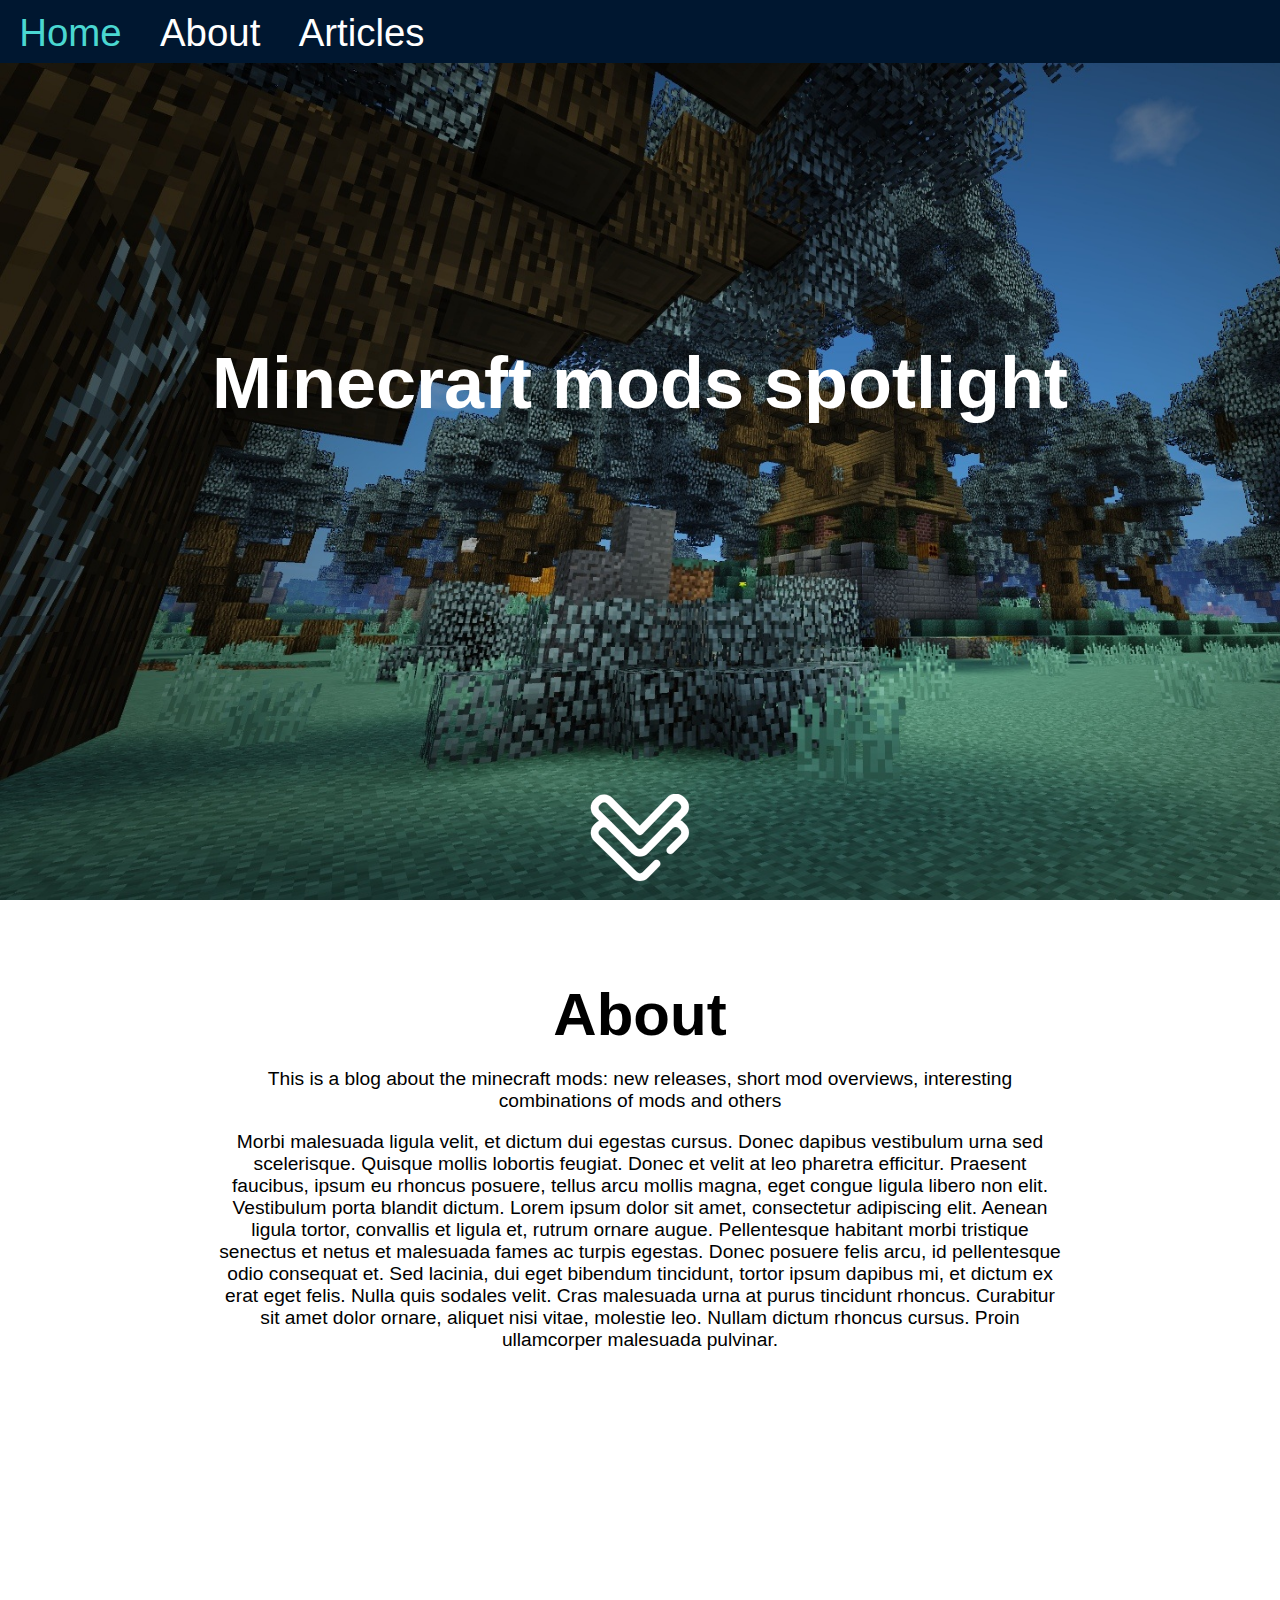
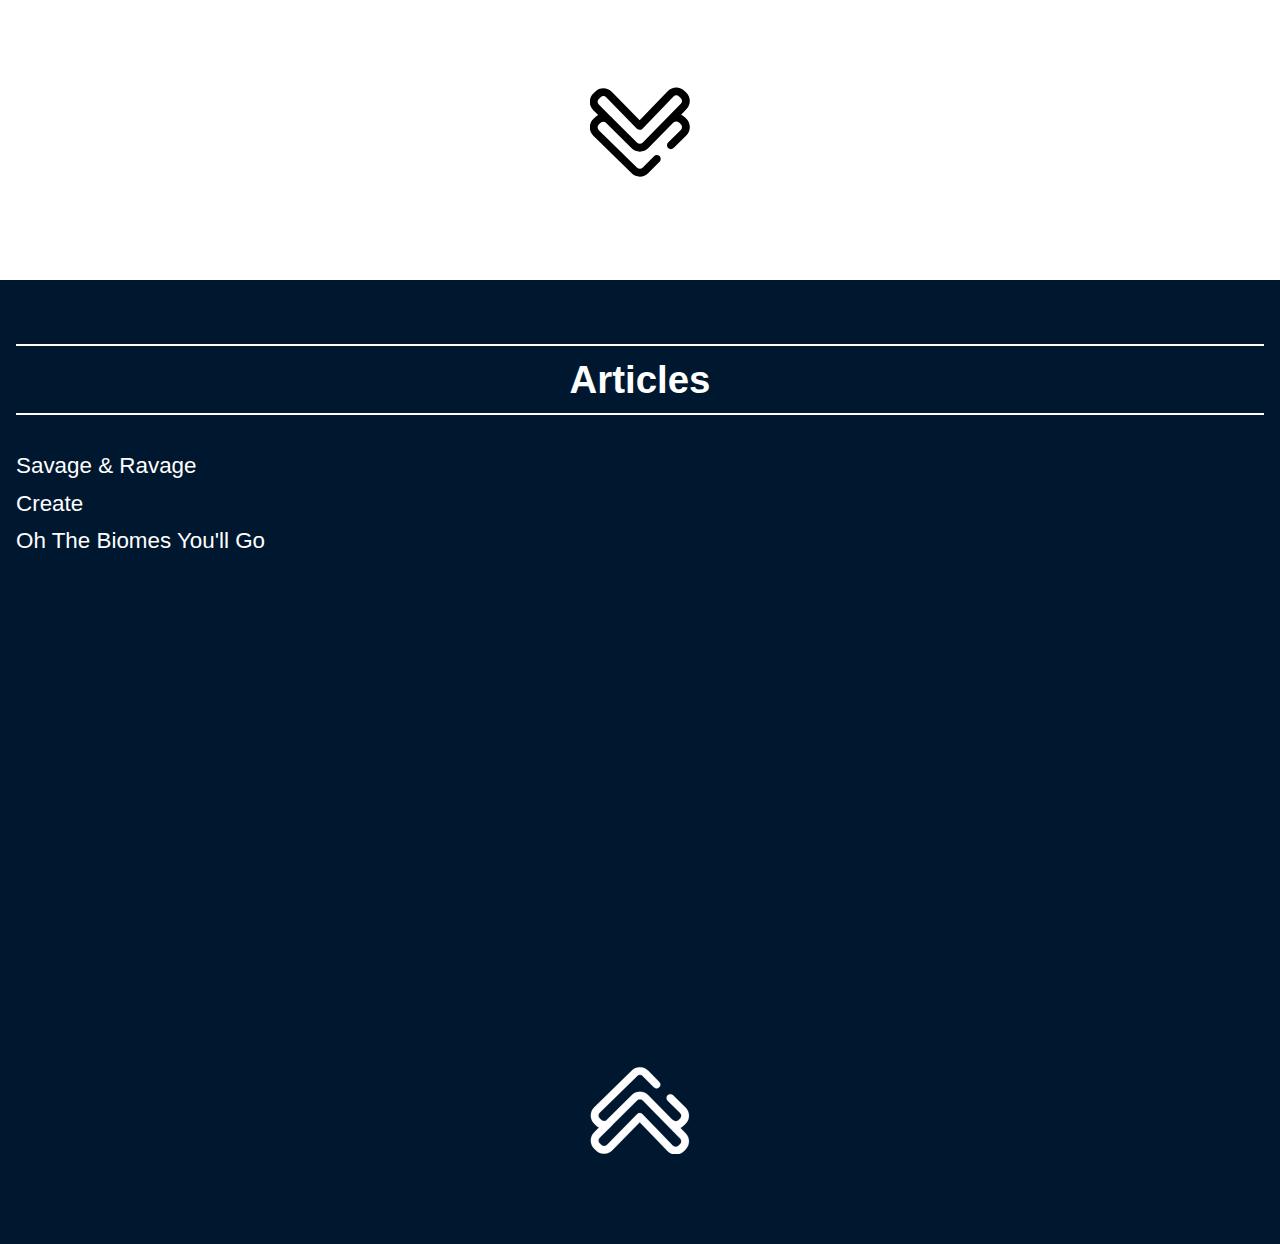
==== public/index.html @ c65cb6dd "init" ====
<!DOCTYPE html>
<html lang="sk">
	<head>
		<meta charset="UTF-8" />
		<title>Môj blog / My Blog</title>
		<link rel="stylesheet" href="./css/screenStyle.css" />
		<!-- <base href="/assignments-2021/stvrtok-9_10/wt1-5038/" /> -->
	</head>
	<body>
		<nav>
			<a href="./index.html#backgroundImage">Home</a>
			<a href="#about">About</a>
			<a href="#articles">Articles</a>
		</nav>

		<a href="#about">
			<img class="jumpArrow" src="./fig/icons/Untitled.svg" alt="Go down icon" />
		</a>

		<div id="backgroundImage"></div>
		<div class="titleContainer">
			<h1 class="title">Minecraft mods spotlight</h1>
		</div>

		<div id="about">
			<div>
				<h2>About</h2>
				<div class="description">
					<p>
						This is a blog about the minecraft mods: new releases, short mod overviews,
						interesting combinations of mods and others
					</p>
					<p>
						Morbi malesuada ligula velit, et dictum dui egestas cursus. Donec dapibus
						vestibulum urna sed scelerisque. Quisque mollis lobortis feugiat. Donec et
						velit at leo pharetra efficitur. Praesent faucibus, ipsum eu rhoncus
						posuere, tellus arcu mollis magna, eget congue ligula libero non elit.
						Vestibulum porta blandit dictum. Lorem ipsum dolor sit amet, consectetur
						adipiscing elit. Aenean ligula tortor, convallis et ligula et, rutrum ornare
						augue. Pellentesque habitant morbi tristique senectus et netus et malesuada
						fames ac turpis egestas. Donec posuere felis arcu, id pellentesque odio
						consequat et. Sed lacinia, dui eget bibendum tincidunt, tortor ipsum dapibus
						mi, et dictum ex erat eget felis. Nulla quis sodales velit. Cras malesuada
						urna at purus tincidunt rhoncus. Curabitur sit amet dolor ornare, aliquet
						nisi vitae, molestie leo. Nullam dictum rhoncus cursus. Proin ullamcorper
						malesuada pulvinar.
					</p>
				</div>
			</div>
		</div>

		<a href="#articles"
			><img
				class="jumpArrow"
				id="secondArrow"
				src="./fig/icons/down-chevron.svg"
				alt="Go down icon"
		/></a>

		<div id="articles">
			<h2>Articles</h2>
			<ul>
				<li>
					<a href="./article1.html">Savage & Ravage</a>
				</li>
				<li>
					<a href="./article2.html">Create</a>
				</li>
				<li>
					<a href="./article3.html">Oh The Biomes You'll Go</a>
				</li>
			</ul>
			<a href="#backgroundImage"
				><img
					class="jumpArrow"
					id="arrowUp"
					src="./fig/icons/Untitled.svg"
					alt="Go to top icon"
			/></a>
		</div>
	</body>
</html>
---- public/css/screenStyle.css ----
/*V tomto súbore definujte vlastnosti štýlov pre všetky stránky vášho statického blogu pre zobrazenie na obrazovke.*/
/*Please, define here the style for all the pages of your static blog for displaying on screen.*/

:root {
	--black: #001730;
	--white: #fff;
	--accent: #fe4a49;
	--accent-alt: #4ad7d1;
	font-family: Helvetica, sans-serif;
	font-size: 1rem;
}

h1,
h2,
div,
ul {
	margin: 0;
	padding: 0;
}

a {
	text-decoration: none;
	color: inherit;
}

html {
	scroll-behavior: smooth;
}

body {
	display: flex;
	flex-direction: column;
	padding: 0;
	margin: 0;
	min-height: 100vh;
}

nav {
	font-size: 2.4rem;
	position: fixed;
	/* background-color: #00173090; */
	background-color: var(--black);
	color: white;
	display: flex;
	width: 100%;
}

nav > a {
	padding: 0.7rem 1.2rem 0.5rem 1.2rem;
	text-decoration: none;
	color: inherit;
	transition: color 150ms;
}

nav > a:hover {
	color: var(--accent-alt);
}

.titleContainer {
	display: flex;
	flex-direction: row;
	justify-content: center;
}

.title {
	font-size: 4.5rem;
	padding: 1em;
	border-radius: 1em;
	color: var(--white);
	position: absolute;
	top: 40%;
	transform: translate(0, -40%);
}

.jumpArrow {
	position: absolute;
	margin: 0 auto;
	bottom: 2%;

	left: 50%;
	transform: translate(-50%, 0);

	width: 100px;
	transition: width 150ms;
}

.jumpArrow:hover {
	width: 120px;
}

#backgroundImage {
	background-image: url('../fig/home/minecraft-3.jpg');
	background-repeat: no-repeat;
	background-size: cover;
	z-index: -1;
	height: 100vh;
	padding: 0;
	margin: 0;
}

#about {
	height: 100vh;
	padding-top: 5rem;
	font-size: 2.5rem;
	text-align: center;

	display: flex;
	justify-content: center;
}

.description {
	font-size: 1.2rem;
	max-width: 80ch;
}

#secondArrow {
	bottom: -98%;
}

#articles {
	background-color: var(--black);
	color: var(--white);

	list-style: none;
	height: 100vh;

	display: flex;
	flex-direction: column;

	padding: 4rem 1rem 0 1rem;
}

#articles > h2 {
	font-size: 2.4rem;
	text-align: center;
	padding: 0.3em 0;
	border-bottom: 2px solid var(--white);
	border-top: 2px solid var(--white);
	margin: 0 0 1em 0;
}

#articles ul {
	list-style: none;
}

#articles li {
	margin: 0 0 0.7em 0;
}

#articles a {
	font-size: 1.4rem;
	color: var(--white);
	transition: color 150ms;
}

#articles a:hover {
	color: var(--accent-alt);
}

#arrowUp {
	bottom: -206%;
	transform: translate(-50%, 0) scaleY(-1);
}
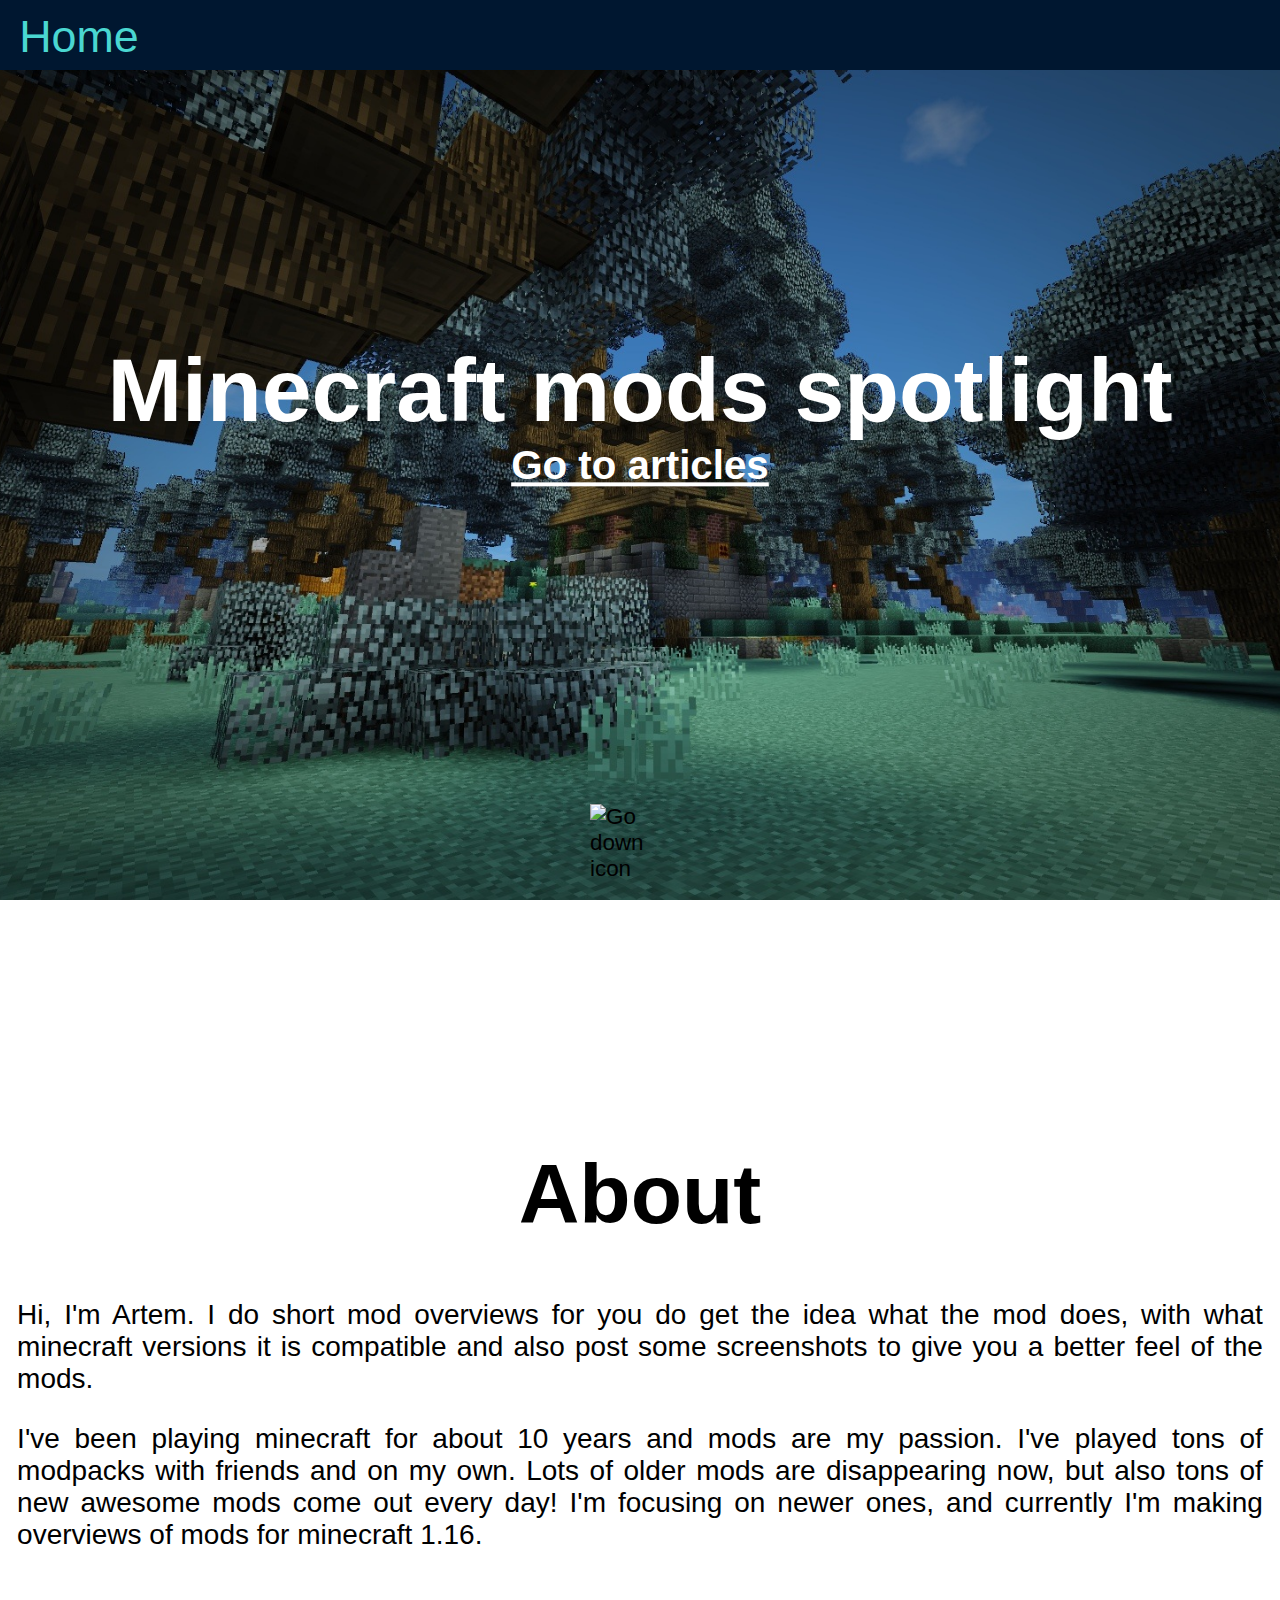
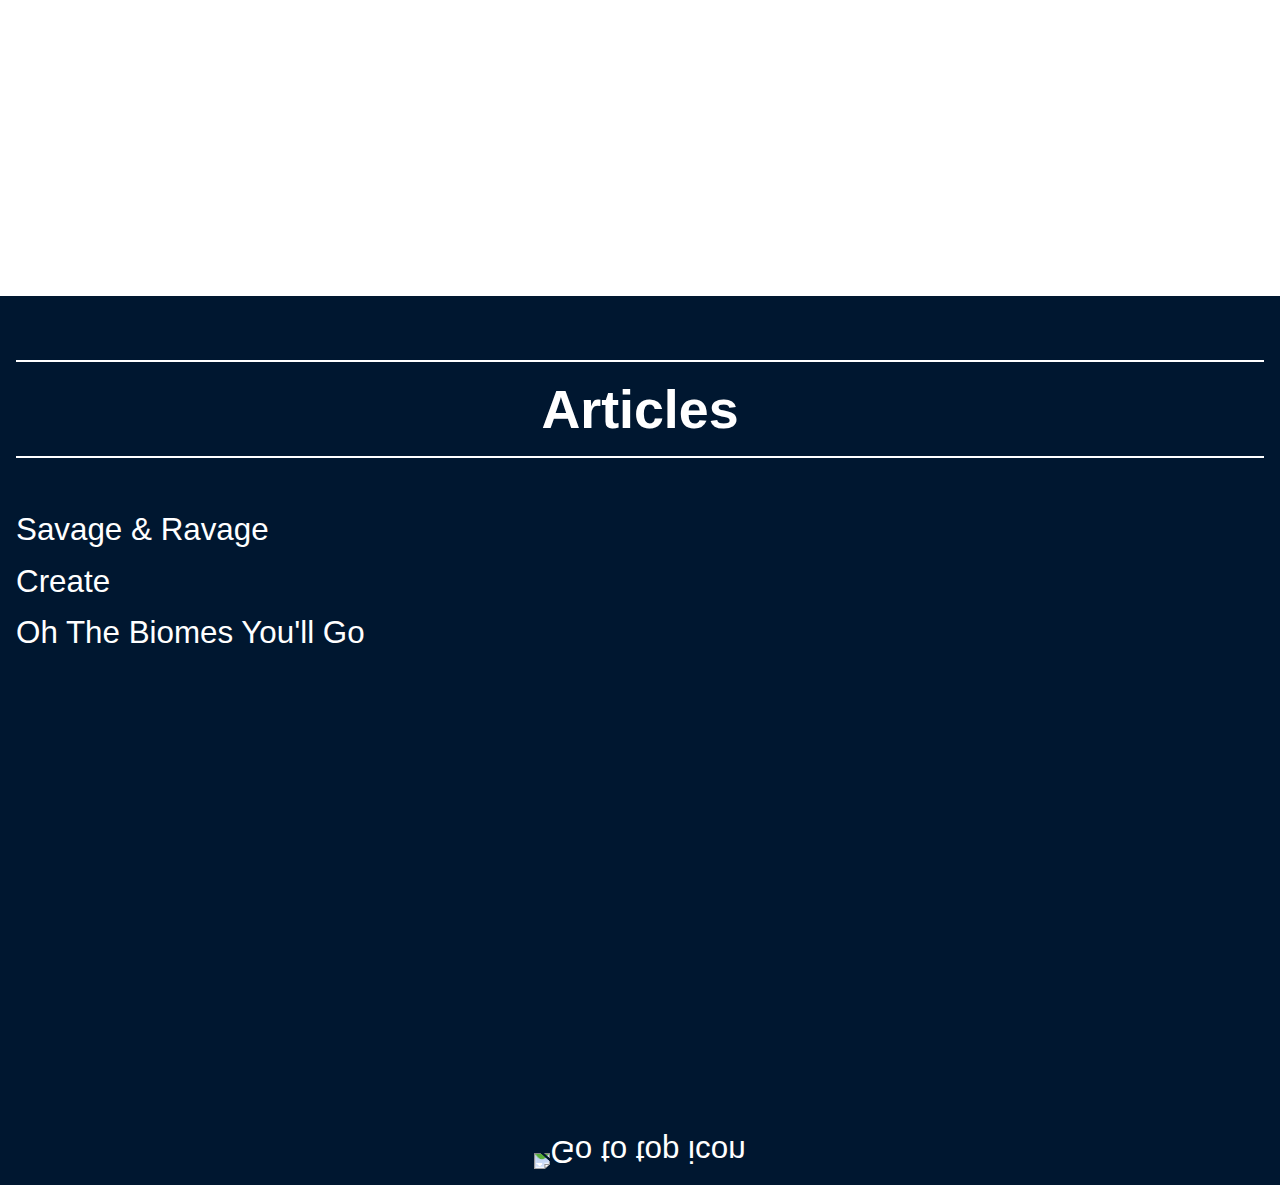
==== commit bfe39226: "lala" ====
--- a/public/index.html
+++ b/public/index.html
@@ -1,64 +1,50 @@
 <!DOCTYPE html>
-<html lang="sk">
+<html lang="en">
 	<head>
 		<meta charset="UTF-8" />
-		<title>Môj blog / My Blog</title>
+		<title>Modview</title>
+		<link rel="shortcut icon" type="image/png" href="fig/favicon.png" />
 		<link rel="stylesheet" href="./css/screenStyle.css" />
-		<!-- <base href="/assignments-2021/stvrtok-9_10/wt1-5038/" /> -->
+		<meta name="viewport" content="width=device-width, initial-scale=1.0" />
+		<base href="/assignments-2021/stvrtok-9_10/wt1-5038/" />
 	</head>
 	<body>
 		<nav>
-			<a href="./index.html#backgroundImage">Home</a>
-			<a href="#about">About</a>
-			<a href="#articles">Articles</a>
+			<a href="./index.html">Home</a>
 		</nav>
 
 		<a href="#about">
-			<img class="jumpArrow" src="./fig/icons/Untitled.svg" alt="Go down icon" />
+			<img class="jumpArrow" src="./fig/icons/arrow.svg" alt="Go down icon" />
 		</a>
 
 		<div id="backgroundImage"></div>
-		<div class="titleContainer">
-			<h1 class="title">Minecraft mods spotlight</h1>
+		<div id="titleContainer">
+			<div id="welcomeText">
+				<h1>Minecraft mods spotlight</h1>
+				<a href="#articlesTitle">Go to articles</a>
+			</div>
 		</div>
 
 		<div id="about">
-			<div>
-				<h2>About</h2>
-				<div class="description">
-					<p>
-						This is a blog about the minecraft mods: new releases, short mod overviews,
-						interesting combinations of mods and others
-					</p>
-					<p>
-						Morbi malesuada ligula velit, et dictum dui egestas cursus. Donec dapibus
-						vestibulum urna sed scelerisque. Quisque mollis lobortis feugiat. Donec et
-						velit at leo pharetra efficitur. Praesent faucibus, ipsum eu rhoncus
-						posuere, tellus arcu mollis magna, eget congue ligula libero non elit.
-						Vestibulum porta blandit dictum. Lorem ipsum dolor sit amet, consectetur
-						adipiscing elit. Aenean ligula tortor, convallis et ligula et, rutrum ornare
-						augue. Pellentesque habitant morbi tristique senectus et netus et malesuada
-						fames ac turpis egestas. Donec posuere felis arcu, id pellentesque odio
-						consequat et. Sed lacinia, dui eget bibendum tincidunt, tortor ipsum dapibus
-						mi, et dictum ex erat eget felis. Nulla quis sodales velit. Cras malesuada
-						urna at purus tincidunt rhoncus. Curabitur sit amet dolor ornare, aliquet
-						nisi vitae, molestie leo. Nullam dictum rhoncus cursus. Proin ullamcorper
-						malesuada pulvinar.
-					</p>
-				</div>
+			<h2>About</h2>
+			<div id="description">
+				<p>
+					Hi, I'm Artem. I do short mod overviews for you do get the idea what the mod
+					does, with what minecraft versions it is compatible and also post some
+					screenshots to give you a better feel of the mods.
+				</p>
+				<p>
+					I've been playing minecraft for about 10 years and mods are my passion. I've
+					played tons of modpacks with friends and on my own. Lots of older mods are
+					disappearing now, but also tons of new awesome mods come out every day! I'm
+					focusing on newer ones, and currently I'm making overviews of mods for minecraft
+					1.16.
+				</p>
 			</div>
 		</div>
 
-		<a href="#articles"
-			><img
-				class="jumpArrow"
-				id="secondArrow"
-				src="./fig/icons/down-chevron.svg"
-				alt="Go down icon"
-		/></a>
-
 		<div id="articles">
-			<h2>Articles</h2>
+			<h2 id="articlesTitle">Articles</h2>
 			<ul>
 				<li>
 					<a href="./article1.html">Savage & Ravage</a>
@@ -70,12 +56,8 @@
 					<a href="./article3.html">Oh The Biomes You'll Go</a>
 				</li>
 			</ul>
-			<a href="#backgroundImage"
-				><img
-					class="jumpArrow"
-					id="arrowUp"
-					src="./fig/icons/Untitled.svg"
-					alt="Go to top icon"
+			<a id="arrowUp" href="#backgroundImage"
+				><img src="./fig/icons/arrow.svg" alt="Go to top icon"
 			/></a>
 		</div>
 	</body>
--- a/public/css/screenStyle.css
+++ b/public/css/screenStyle.css
@@ -6,8 +6,7 @@
 	--white: #fff;
 	--accent: #fe4a49;
 	--accent-alt: #4ad7d1;
-	font-family: Helvetica, sans-serif;
-	font-size: 1rem;
+	font-family: Helvetica, sans-serif, monospace;
 }
 
 h1,
@@ -33,12 +32,13 @@
 	padding: 0;
 	margin: 0;
 	min-height: 100vh;
+	font-size: 1.4rem;
 }
 
 nav {
-	font-size: 2.4rem;
+	z-index: 1;
+	font-size: 2em;
 	position: fixed;
-	/* background-color: #00173090; */
 	background-color: var(--black);
 	color: white;
 	display: flex;
@@ -56,20 +56,31 @@
 	color: var(--accent-alt);
 }
 
-.titleContainer {
+#titleContainer {
 	display: flex;
 	flex-direction: row;
 	justify-content: center;
 }
 
-.title {
-	font-size: 4.5rem;
+#welcomeText {
 	padding: 1em;
 	border-radius: 1em;
 	color: var(--white);
 	position: absolute;
-	top: 40%;
-	transform: translate(0, -40%);
+	top: 45%;
+	transform: translate(0, -45%);
+	text-align: center;
+}
+
+#welcomeText h1 {
+	font-size: 4em;
+}
+
+#welcomeText a {
+	font-weight: bold;
+	text-decoration: underline;
+	font-size: 1.8em;
+	margin: 0.5em 0;
 }
 
 .jumpArrow {
@@ -89,9 +100,10 @@
 }
 
 #backgroundImage {
-	background-image: url('../fig/home/minecraft-3.jpg');
+	background-image: url('../fig/home/landing.jpg');
 	background-repeat: no-repeat;
 	background-size: cover;
+	background-position: center;
 	z-index: -1;
 	height: 100vh;
 	padding: 0;
@@ -99,22 +111,25 @@
 }
 
 #about {
-	height: 100vh;
-	padding-top: 5rem;
-	font-size: 2.5rem;
+	padding: 5rem 0.8rem 1rem 0.8rem;
+	font-size: 2.5em;
 	text-align: center;
-
-	display: flex;
+	min-height: 100vh;
+	display: flex;
+	flex-direction: column;
 	justify-content: center;
 }
 
-.description {
-	font-size: 1.2rem;
+#description {
+	margin: 1em 0 0 0;
+	font-size: 0.5em;
+	padding: 0 0 13% 0;
+}
+
+#description p {
+	text-align: justify;
 	max-width: 80ch;
-}
-
-#secondArrow {
-	bottom: -98%;
+	margin: 1em auto 0 auto;
 }
 
 #articles {
@@ -122,7 +137,7 @@
 	color: var(--white);
 
 	list-style: none;
-	height: 100vh;
+	min-height: calc(100vh - 75.32px);
 
 	display: flex;
 	flex-direction: column;
@@ -131,7 +146,7 @@
 }
 
 #articles > h2 {
-	font-size: 2.4rem;
+	font-size: 2.4em;
 	text-align: center;
 	padding: 0.3em 0;
 	border-bottom: 2px solid var(--white);
@@ -140,6 +155,7 @@
 }
 
 #articles ul {
+	flex: 1;
 	list-style: none;
 }
 
@@ -148,7 +164,7 @@
 }
 
 #articles a {
-	font-size: 1.4rem;
+	font-size: 1.4em;
 	color: var(--white);
 	transition: color 150ms;
 }
@@ -158,6 +174,50 @@
 }
 
 #arrowUp {
-	bottom: -206%;
-	transform: translate(-50%, 0) scaleY(-1);
-}
+	transform: scaleY(-1);
+	margin: 0 auto 1rem auto;
+
+	left: 50%;
+}
+
+#arrowUp img {
+	width: 100px;
+	transition: width 150ms;
+}
+
+#arrowUp img:hover {
+	width: 120px;
+}
+
+@media (max-width: 800px) {
+	body {
+		font-size: 1.4rem;
+	}
+
+	.jumpArrow {
+		width: 5rem;
+	}
+
+	.jumpArrow:hover {
+		width: 7rem;
+	}
+
+	#arrowUp img {
+		width: 5rem;
+		transition: width 150ms;
+	}
+
+	#arrowUp img:hover {
+		width: 7rem;
+	}
+
+	#welcomeText h1 {
+		font-size: 3em;
+	}
+}
+
+@media (max-width: 460px) {
+	body {
+		font-size: 1.2rem;
+	}
+}
